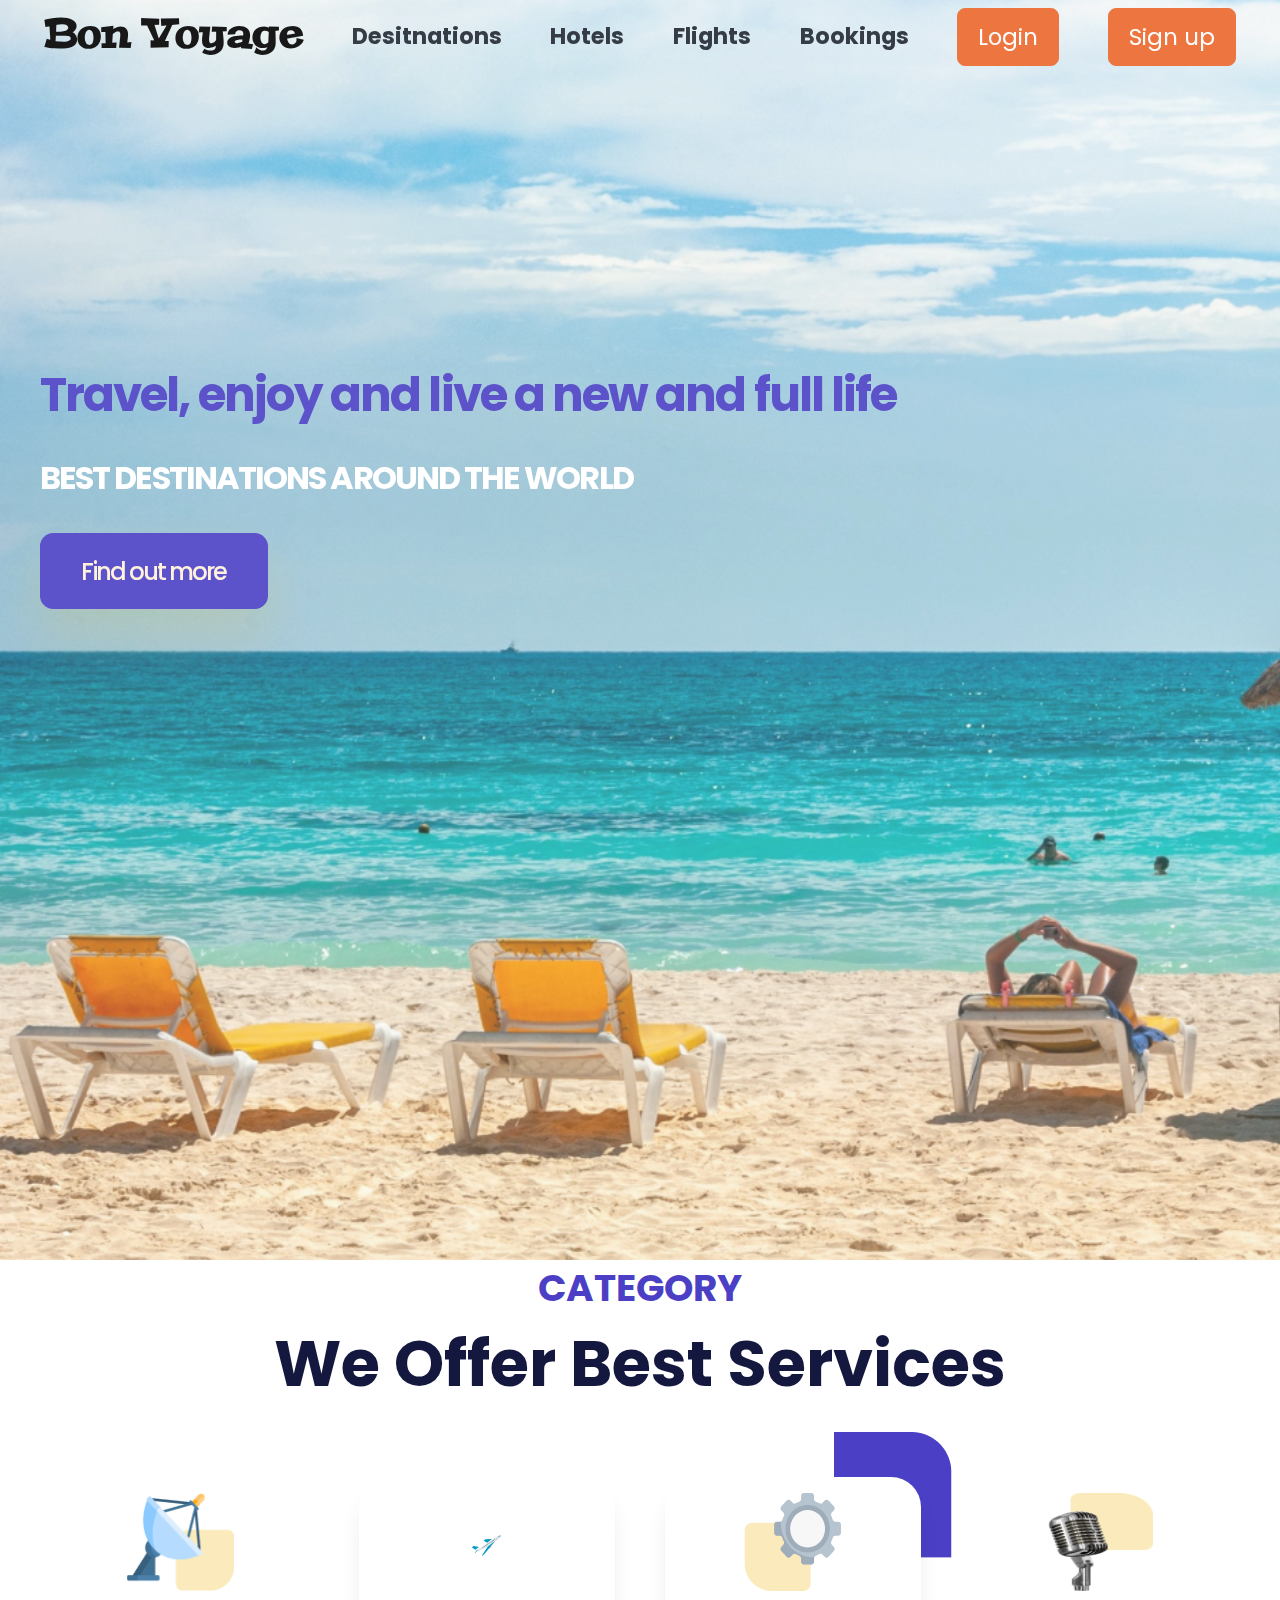
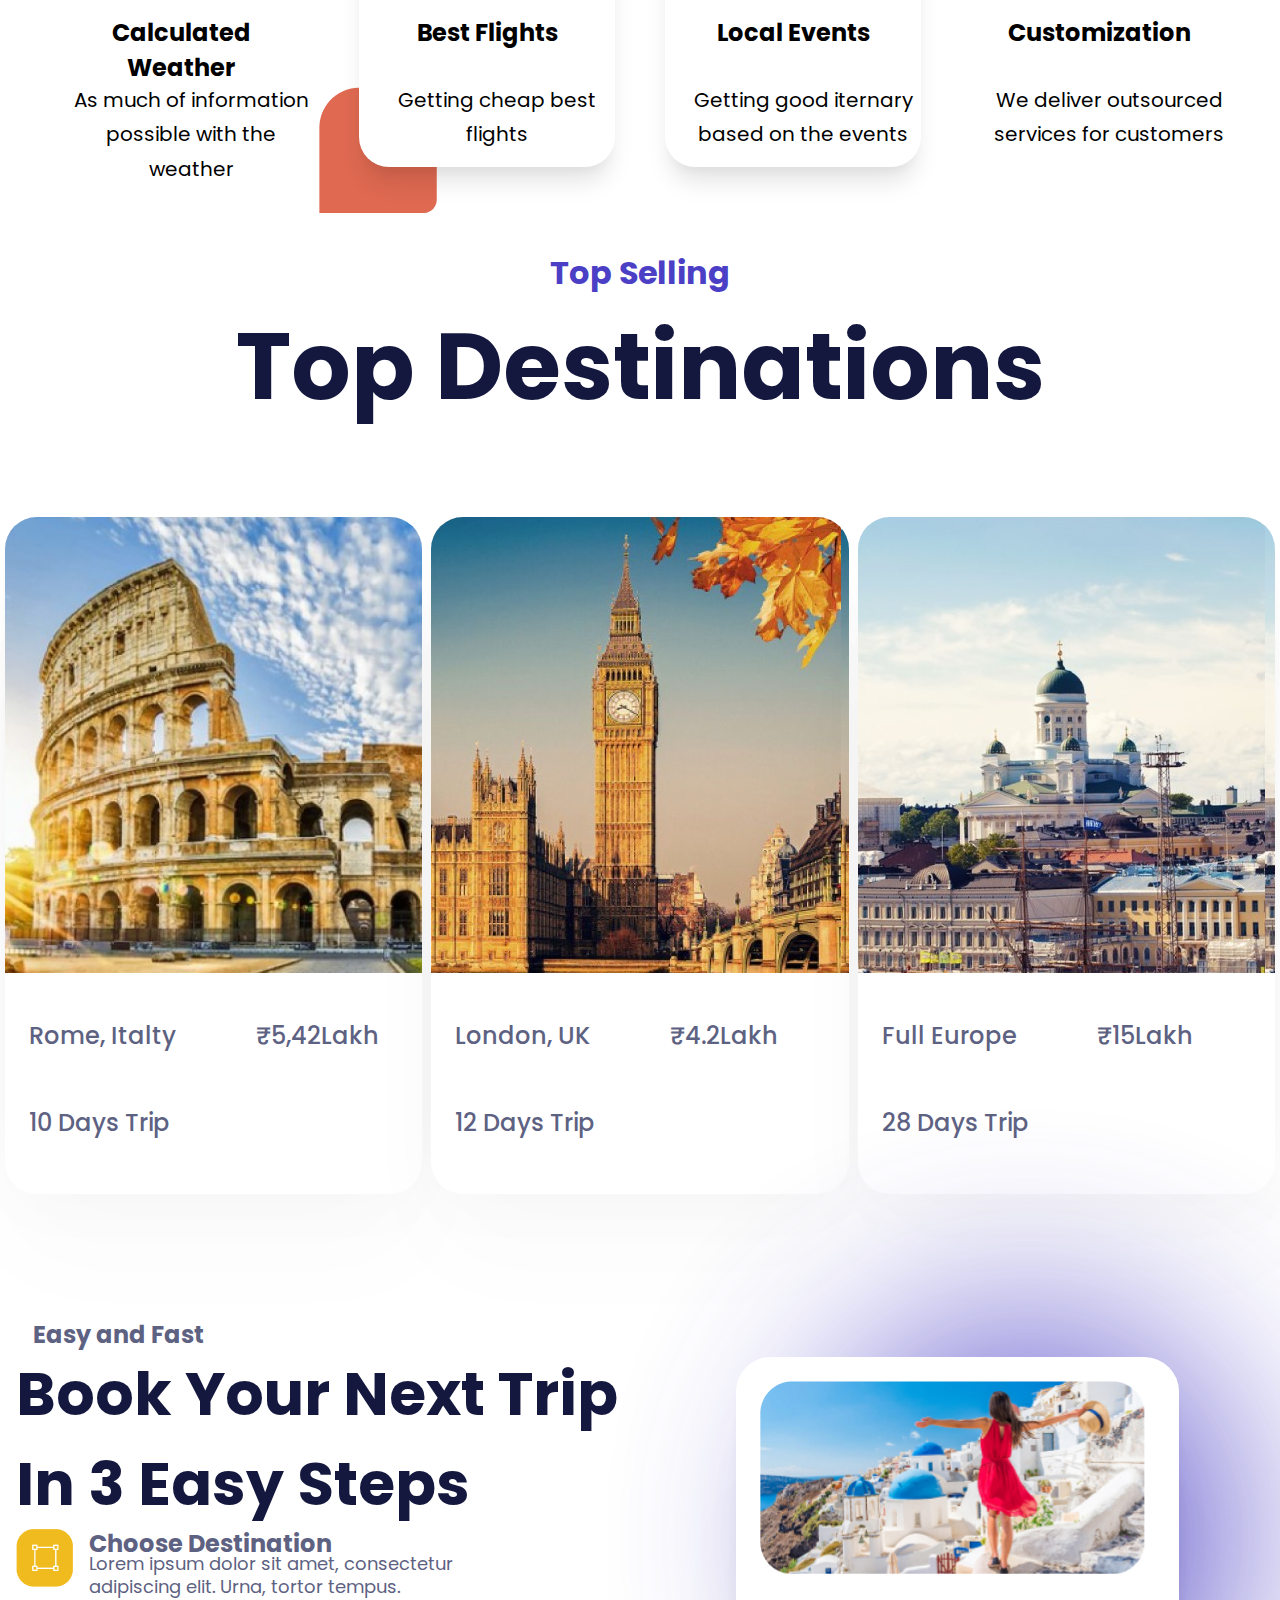
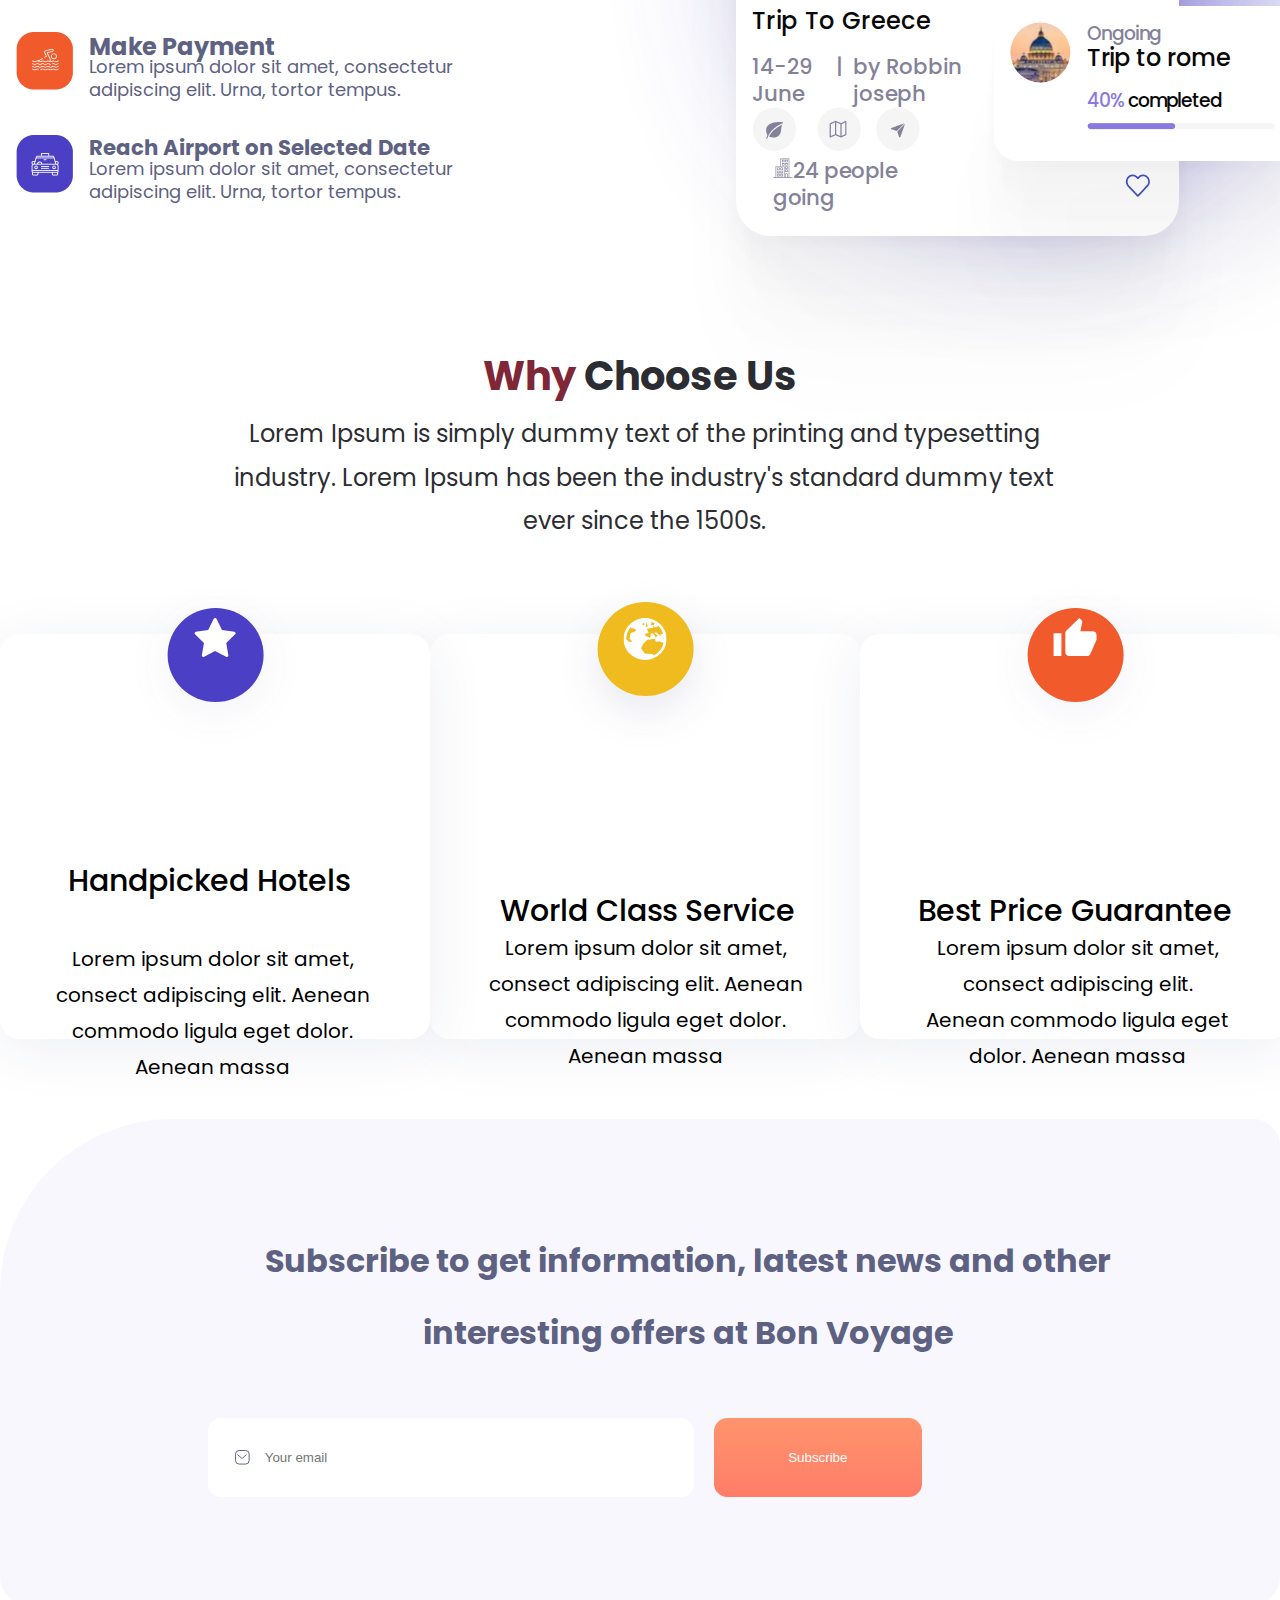
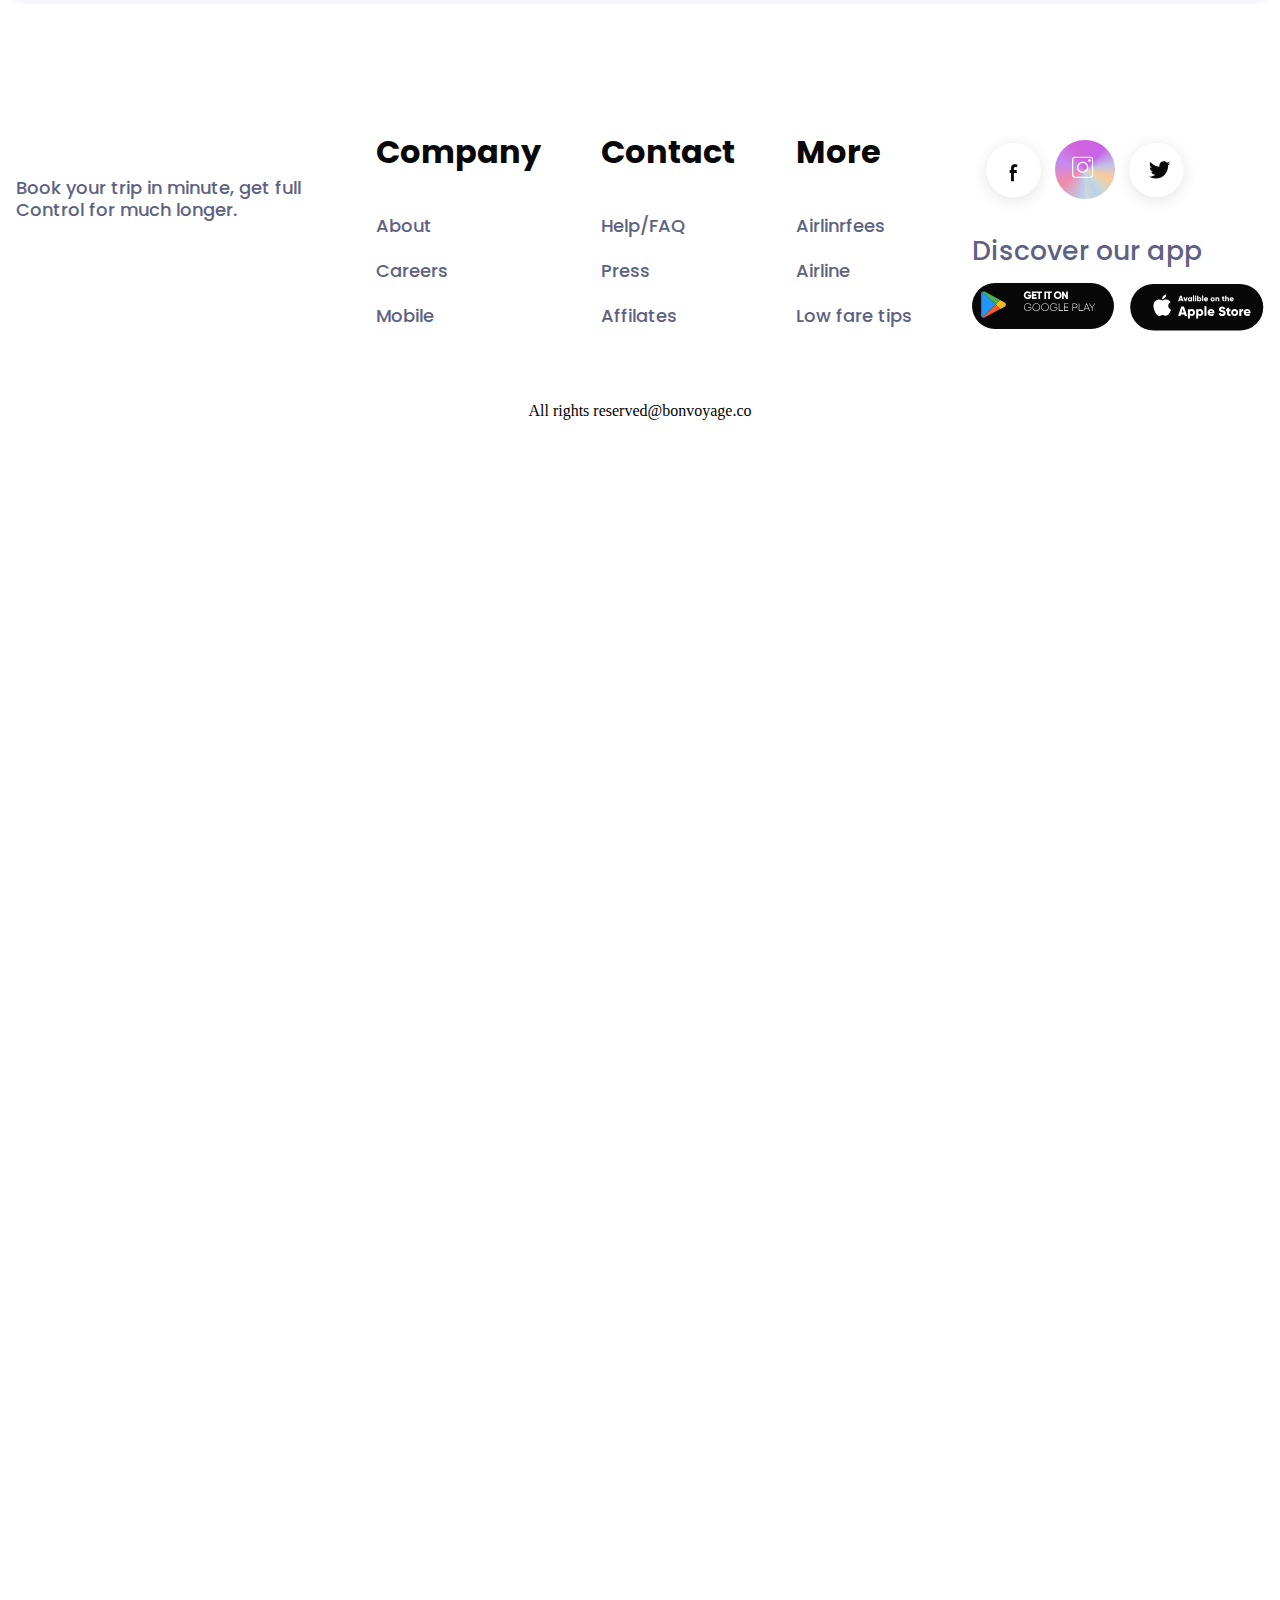
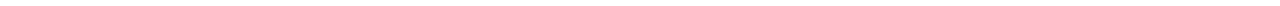
==== index.html @ 65f892f2 "updated" ====
<!DOCTYPE html>
<html lang="en">

<head>
    <meta charset="UTF-8">
    <meta name="viewport" content="width=device-width, initial-scale=1.0">
    <link rel="stylesheet" href="./style.css">
    <link rel="preconnect" href="https://fonts.googleapis.com">
    <link rel="preconnect" href="https://fonts.gstatic.com" crossorigin>
    <link
        href="https://fonts.googleapis.com/css2?family=Peralta&family=Poppins:wght@400;700&family=Raleway:wght@900&display=swap"
        rel="stylesheet">
    <title>travel Landing Page</title>
</head>

<body>

    <div class="travelpage">
        <div class="firstpage">

            <div class="navbar">


                <ul>
                    <li>
                        <h2 class="heading">Bon Voyage</h2>
                    </li>
                    <li class="navli">Desitnations</li>
                    <li class="navli">Hotels</li>
                    <li class="navli">Flights</li>
                    <li class="navli">Bookings</li>
                    <li class="btn">Login</li>
                    <li class="btn">Sign up</li>
                </ul>
            </div>
            <div class="page1content">
                <h3>Travel, enjoy and live a new and full life </h3>
                <p class="pg1line">Best Destinations around the world</p>
                <p class="retbg">Find out more</p>
            </div>
        </div>
        <section>
            <div class="category">
                <div class="cat1">
                    <h3>CATEGORY</h3>
                </div>
                <div class="cat2">
                    <h1>We Offer Best Services</h1>
                </div>
                <div class="cards">
                    <div class="card">
                        <img src="image_and_png/Group 48.png" class="Card_Image">
                        <div class="card-content">
                            <h4>Calculated Weather</h4>
                            <p class="boxparagraph">As much of information possible with the weather </p>
                        </div>
                    </div>
                    <div class="card shadow1">
                        <div class="bg"><img src="image_and_png/bottombrown.png" class="imgbottom"></div>
                        <img src="image_and_png/Group.svg" class="Card_Image">
                        <div class="border-image"></div>
                        <div class="card-content">

                            <h4>Best Flights</h4>
                            <p class="boxparagraph">Getting cheap best flights </p>
                        </div>
                    </div>
                    <div class="card shadow1">
                        <div class="bg1"><img src="image_and_png/topblue.png" alt=""></div>
                        <img src="image_and_png/Group 49.svg" class="Card_Image">
                        <div class="border-images"></div>
                        <div class="card-content">
                            <h4>Local Events</h4>
                            <p class="boxparagraph">Getting good iternary based on the events</p>
                        </div>
                    </div>
                    <div class="card">
                        <img src="image_and_png/Group 50.png" class="Card_Image">
                        <div class="card-content">
                            <h4>Customization</h4>
                            <p class="boxparagraph">We deliver outsourced services for customers</p>
                        </div>
                    </div>
                </div>
        </section>
        <section class="topselling">
            <div class="topsellingdiv">
                <div class="topsellhead">
                    <h4>Top Selling</h4>
                </div>
                <div class="topsellhead2">
                    <h2>Top Destinations</h2>
                </div>
            </div>
            <div class="sellingcard">
                <div class="container1">
                    <div class="card-1 c">
                        <div class=" card_content">
                            <p>Rome, Italty</p>
                        </div>
                        <div class="price">
                            <p>₹5,42Lakh</p>
                        </div>
                        <div class="traveltime">
                            <p>10 Days Trip</p>
                        </div>
                    </div>
                </div>
                <div class="container2">
                    <div class="card-2 c">
                        <div class=" card_content">
                            <p>London, UK</p>
                        </div>
                        <div class="price">
                            <p>₹4.2Lakh</p>
                        </div>
                        <div class="traveltime">
                            <p>12 Days Trip</p>
                        </div>
                    </div>
                </div>
                <div class="container3">

                    <div class="card-3 c">
                        <div class=" card_content">
                            <p>Full Europe</p>
                        </div>
                        <div class="price">
                            <p>₹15Lakh</p>
                        </div>
                        <div class="traveltime">
                            <p>28 Days Trip</p>
                        </div>
                    </div>
                </div>
            </div>
        </section>
        <section class="next_trip">
            <div class="leftandright">
                <div class="left">
                    <div class="left-1">
                        <h4>Easy and Fast</h4>
                    </div>
                    <div class="left-2">
                        <h4>Book your next trip
                            in 3 easy steps</h4>
                    </div>
                    <div class="left-3">
                        <div class="vector"><img src="image_and_png/Group 7.png" ></div>
                        <div class="leftcontent">
                        <p class="leftparahead1">Choose Destination</p>
                        <p class="leftpara1">Lorem ipsum dolor sit amet, consectetur
                            adipiscing elit. Urna, tortor tempus. </p>
                        </div>
                    </div>
                    <div class="left-4">
                        <div class="vector"><img src="image_and_png/Group 12.png"></div>
                        <div class="leftcontent">
                        <p class="leftparahead2">Make Payment</p>
                        <p class="leftpara2">Lorem ipsum dolor sit amet, consectetur
                            adipiscing elit. Urna, tortor tempus. </p>
                        </div>
                    </div>
                    <div class="left-5">
                        <div class="vector"><img src="image_and_png/Group 11.png" ></div>
                        <div class="leftcontent">
                        <p class="leftparahead3">Reach Airport on Selected Date</p>
                        <p class="leftpara3">Lorem ipsum dolor sit amet, consectetur
                            adipiscing elit. Urna, tortor tempus. </p>
                        </div>
                    </div>
                </div>
                <div class="right">
                    <div class="radiusbackground"></div>
                    <div class="rightcardbackground">
                        <div class="rightcard1">
                        </div>
                        <div class="group">
                            <div class="rightpara">

                                <p class="para1rightcard">Trip To Greece</p>

                                <div class="rightpara2">
                                    <p>14-29 June</p>
                                    <p>|</p>
                                    <p>by Robbin joseph</p>
                                </div>
                                <div class="rightpara4">
                                    <p><img src="image_and_png/rightcardicons.png"></p>
                                </div>
                                <div class="flexlogo">
                                    <div class="rightpara5">
                                        <p class="building">24 people going</p>
                                    </div>
                                    <div class="hearticon"><img src="image_and_png/heart.png" alt="heart svg"></div>
                                </div>
                            </div>
                            <div class="rightcard2">
                                
                                <div class="rightcardcontent">
                                    <div class="maskicon"><img src="image_and_png/Mask_Group.svg" alt="romeicon"></div>
                                    <div class="divflex">
                                    <div class="group1">
                                        <p>Ongoing</p>
                                    </div>
                                    <div class="group2">
                                        <p>Trip to rome</p>
                                    </div>
                                    <div class="group3">
                                        <p><span class="percentagecolor">40%</span> completed</p>
                                    </div>
                                    <div class="group4"><img src="image_and_png/group4icon.png"></div>
                                </div>
                            </div>
                            </div>
                        </div>
                    </div>

                </div>
            </div>
        </section>
        <section class="chooseus">
            <div class="choose">
                <p class="choose1"><span class="whycolor">Why</span> Choose Us</p>
                <p class="choose2">Lorem Ipsum is simply dummy text of the printing and typesetting industry. Lorem Ipsum has been the industry's standard dummy text ever since the 1500s.</p>
            </div>
            <div class="choice">
                <div class="quality-1">
                    <div class="quality-a-1 bgEllipse"><img src="image_and_png/Vectorstar.svg" class="Ellipse" alt="Ellipse"></div>
                    <div class="quality-a-2"><p>Handpicked Hotels</p></div>
                    <div class="quality-a-3"><p>Lorem ipsum dolor sit amet, consect adipiscing elit. Aenean commodo ligula eget dolor. Aenean massa</p></div>
                </div>
                <div class="quality-2">
                    <div class="quality-b-1 bgEllipse2"><img src="image_and_png/whh_world.svg" alt="Ellipse"></div>
                    <div class="quality-b-2"><p>World Class Service</p></div>
                    <div class="quality-b-3"><p>Lorem ipsum dolor sit amet, consect adipiscing elit. Aenean commodo ligula eget dolor. Aenean massa</p></div>
                </div>
                <div class="quality-3">
                    <div class="quality-c-1 bgEllipse3"><img src="image_and_png/Vectorlike.svg" alt="like"></div>
                    <div class="quality-c-2"><p>Best Price Guarantee</p></div>
                    <div class="quality-c-3"><p>Lorem ipsum dolor sit amet, consect adipiscing elit. Aenean commodo ligula eget dolor. Aenean massa</p></div>
                </div>
            </div>
        </section>
        <section class="subscribe">
            <div class="subscribe_form">
                <div class="subscribe_content"><h4>Subscribe to get information, latest news and other
                    interesting offers at Bon Voyage</h4></div>
                <div class="email"><input type="email" name="email" id="email" placeholder=" Your email"><button class="btnemail" type="submit">Subscribe</button></div>
            </div>
        </section>
        <footer>
            <div class="contactus">
                <div class="contactus-1"><p>Book your trip in minute, get full
                    Control for much longer.
                    </p></div>
                <div class="contactus-2 common">
                    <h4 class="heading_contactus">Company</h4>
                    <p>About</p>
                    <p>Careers</p>
                    <p>Mobile</p>
                </div>
                <div class="contactus-3 common">
                    <h4 class="heading_contactus">Contact</h4>
                    <p>Help/FAQ</p>
                    <p>Press</p>
                    <p>Affilates</p>
                </div>
                <div class="contactus-4 common">
                    <h4 class="heading_contactus">More</h4>
                    <p>Airlinrfees</p>
                    <p>Airline</p>
                    <p>Low fare tips</p>
                </div>
                <div class="contactus-5">
                    <div class="icons">
                        <div class="facebook"><img src="image_and_png/Socialfacebook.svg" alt="facebookvecter"></div>
                        <div class="insta"><img src="image_and_png/instagram_1.svg" class="instasvg" alt="insta icon"></div>
                        <div class="twit"><img src="image_and_png/Socialtwit.svg" alt="twiter old icon"></div>
                    </div>
                    <div class="discover">
                        <div class="discoverhead">Discover our app</div>
                        <div class="phonelink">
                            <div class="plastore">
                                <div class="play"><img src="image_and_png/google-play.svg" alt="google playstore"></div>
                                <div class="play"><img src="image_and_png/Vectorplaystore.svg" alt="vector svg"></div>
                            </div>
                            <div class="istore"><img src="image_and_png/Play Store.svg" alt="istore"></div>
                        </div>
                    </div>
                </div>
            </div>
            <div class="endline"><p>All rights reserved@bonvoyage.co</p></div>
        </footer>

    </div>

</body>

</html>
---- style.css ----
*,body{
    margin: 0;
    margin-right: 0;
    padding: 0;
    margin: 0;
    
}
.travelpage{
   
    width: 100%;
    height: 6406px;
    top: 142px;
    left: 392px;
    padding-right: -4em; 


}
.firstpage{
    
  
    width: 100vw;

    height: 140vh;
    flex-shrink: 0;
    opacity: 0.9;
    background: url(image_and_png/bgimage.png), lightgray 50% / cover no-repeat;
    background-size: cover;
   
    background-repeat: no-repeat;
   
    

}
.navbar ul{
    display: flex;
    justify-content: space-around;
    
    padding: 0.5rem 1.25rem;
    height: 2.5rem;
   
    
}


li{
    list-style: none; 
   
    justify-content: center;
    align-items: center;

}
.btn{
   
    display: inline-flex;
    height: 40px;
    padding: 8px 20px;
    justify-content: center;
    align-items: center;
    gap: 8px;
    flex-shrink: 0;
    border-radius: 8px;
    border: 1px solid #EC682C;
    background: #EC682C;
    color: #FFF;
    font-family: Poppins;
    font-size: 22.612px;
    font-style: normal;
    font-weight: 400;
    line-height: normal;
}
.heading{
 
   
   
    justify-content: center;
    flex-shrink: 0;
    color: #000;
    font-family: Peralta;
    font-size: 40px;
    font-style: normal;
    font-weight: bolder;
    line-height: normal;
}
.navli{
    color: var(--1st, #212832);
    text-align: center;
    font-family: Poppins;
    font-size: 22.612px;
    font-style: normal;
    font-weight: 700;
    line-height: normal;
    padding-top: 0.5em;

}
.page1content{
    display: flex;
    flex-direction: column;
    padding-top: 7em;
    padding-left: 1em;

    width: 100%;
    height: 89px;
    flex-shrink: 0;
    color: #4B40C5;
    font-family: Poppins;
    font-size: 40px;
    font-style: normal;
    font-weight: 700;
    line-height: 118.381px; /* 246.627% */
    letter-spacing: -1.92px;

}
.retbg{
    display: flex;
    width: 195px;
    height: 29px;
    flex-direction: column;
    justify-content: center;
    flex-shrink: 0;
    width: 228.01px;
    height: 75.882px;
    flex-shrink: 0;
    border-radius: 13.301px;
    background: #4B40C5;
    box-shadow: 0px 26.60243034362793px 46.55425262451172px 0px rgba(241, 165, 1, 0.15);
    color: #FFF1DA;
    text-align: center;
    font-family: Poppins;
    font-size: 23.942px;
    font-style: normal;
    font-weight: 500;
    line-height: normal;
    
}
.pg1line{
    width: 757px;
    height: 47px;
    flex-shrink: 0;
    color: #FFF;
    font-family: Poppins;
    font-size: 32px;
    font-style: normal;
    font-weight: 700;
    line-height: normal;
    text-transform: uppercase;
    padding-bottom: 1em;
}
.category{
    display: flex;
    flex-direction: column;
    align-items: center;
    align-content: center;
    padding: auto;
   
  
}
.cards{
    display: flex;
    
    align-content:space-between;
    text-align: center;
    max-width: max-content;
    flex-wrap: wrap;
    column-gap: 50px;
  
}


.cat1{
    color: #4B40C5;
    text-align: center;
    font-family: Poppins;
    font-size: 32px;
    font-style: normal;
    font-weight: 700;
    line-height: normal;
}
.cat2{
    width: 898px;
    height: 81px;
    flex-shrink: 0;
    color: var(--3rd, #14183E);
    text-align: center;
    font-family: Poppins;
    font-size: 32px;
    font-style: normal;
    font-weight: 700;
    line-height: normal;
    text-transform: capitalize;
}

.card {
    margin-top:5em;
    display: flex;
    flex-direction: column;
    
    height:fit-content;
   
    overflow: visible;
    width: 20vw;
    
    justify-content: space-around ;
    align-items: center;
    
   
  }
  .shadow1{
    background: #fff;
    border-radius: 30px;
    box-shadow: rgba(0, 0, 0, 0.1) 0px 20px 25px -5px, rgba(0, 0, 0, 0.04) 0px 10px 10px -5px;
    position: relative;
    
    
  }
  
  .Card_Image{
    width: 107.90199279785156px;
    height: 97.76201629638672px;
    top: 1293.7821044921875px;
    left: 152.16082763671875px;
    border-radius: 23.942188262939453px 6.650607585906982px 13.301215171813965px 6.650607585906982px;
    padding-top: 1em;
    
    
  }
  
  
  
  .card h4 {
    
    margin-bottom: 10px;
    padding: 1em;
    width: auto;
    
    height: 34px;
    flex-shrink: 0;
    color: #000;
    text-align: center;
    font-family: Poppins;
    font-size: 24px;
    font-style: normal;
    font-weight: bold;
    line-height: normal;
}
  
  .card p {
    font-size: 1rem;
    margin-bottom: 15px;
   
    
    
    color: #000;
    text-align: center;
    font-family: Poppins;
    font-size: 20px;
    font-style: normal;
    font-weight: 400;
    line-height: 34.583px; /* 172.916% */
  }
  .section{
    padding: 1em;
    margin: 5em;
    flex-wrap: wrap;
   
    
  }
 .bg1{
    
    background-image: inherit;
    width: 117.28479003906294px;
    height: 125.3326263427739px;
    position: absolute;
    z-index: -1;
    top:-45px;
    right: -30px;
    

 }
 .bg{
    
    width: 117.2847900390625px;
    height: 125.33262634277344px;
    top: 1550.7222900390625px;
    left: 357.40936279296875px;
    border-radius: 39.90364456176758px 0px 13.301215171813965px 0px;
    position: absolute;
    z-index: -1;
    top:210px;
    
    left:-40px
   
    
    
 }
 .boxparagraph{
    max-width: fit-content;
    text-align: center ;
    text-overflow: inherit;
    padding-left: 1em;
    text-size-adjust:inherit ;
 }


.sellingcard{
    display: flex;
    
    justify-content:space-around;
    flex-wrap: wrap;

   margin: 0;
   padding: 0;
   
}


.container1{
    margin-top: 5em;
    width: 417.658px;
    height: 607.866px;
    flex-shrink: 0;
    border-radius: 31.923px;
    background: url(image_and_png/romeitallynew.jpg), lightgray 50% / cover no-repeat;
    background-size: cover;
   
    box-shadow: 0px 2.46319px 4.18742px 0px rgba(0, 0, 0, 0.00), 0px 10.83803px 8.67042px 0px rgba(0, 0, 0, 0.01), 0px 26.60243px 17.29158px 0px rgba(0, 0, 0, 0.01), 0px 51.23432px 33.89346px 0px rgba(0, 0, 0, 0.01), 0px 86.21157px 62.31867px 0px rgba(0, 0, 0, 0.02), 0px 133.01216px 106.40972px 0px rgba(0, 0, 0, 0.02);
  
    
}
.container2{

    margin-top: 5em;
    width: 417.658px;
    height: 607.866px;
    flex-shrink: 0;
    border-radius: 31.923px;
    background: url(image_and_png/londonuknew.jpg), lightgray 50% / cover no-repeat;
    box-shadow: 0px 2.46319px 4.18742px 0px rgba(0, 0, 0, 0.00), 0px 10.83803px 8.67042px 0px rgba(0, 0, 0, 0.01), 0px 26.60243px 17.29158px 0px rgba(0, 0, 0, 0.01), 0px 51.23432px 33.89346px 0px rgba(0, 0, 0, 0.01), 0px 86.21157px 62.31867px 0px rgba(0, 0, 0, 0.02), 0px 133.01216px 106.40972px 0px rgba(0, 0, 0, 0.02);

}
.container3{
    
    margin-top: 5em;
    width: 417.658px;
    height: 607.866px;
    flex-shrink: 0;
    border-radius: 31.923px;
    background: url(image_and_png/eruopenew.jpg), lightgray 50% / cover no-repeat;
    box-shadow: 0px 2.46319px 4.18742px 0px rgba(0, 0, 0, 0.00), 0px 10.83803px 8.67042px 0px rgba(0, 0, 0, 0.01), 0px 26.60243px 17.29158px 0px rgba(0, 0, 0, 0.01), 0px 51.23432px 33.89346px 0px rgba(0, 0, 0, 0.01), 0px 86.21157px 62.31867px 0px rgba(0, 0, 0, 0.02), 0px 133.01216px 106.40972px 0px rgba(0, 0, 0, 0.02);   
}
.c{
    color: var(--TEXT-CLR, #5E6282);
font-family: Poppins;
font-size: 24px;
font-style: normal;
font-weight: 500;
background-size: cover;
line-height: 124.5%; 

}

.card-1{
    margin-top: 19em;
   
      
    height: 172.916px;
    flex-shrink: 0;
    border-radius: 0px 0px 31.923px 31.923px;
    background: var(--white, #FFF);
    display: flex;
    flex-wrap: wrap;
    column-gap:80px ;
    padding-left: 1em;
    padding-top:2em ;
}
.card-2{
    margin-top: 19em;     
    height: 172.916px;
    flex-shrink: 0;
    border-radius: 0px 0px 31.923px 31.923px;
    background: var(--white, #FFF);
    display: flex;
    flex-wrap: wrap;
    column-gap:80px ;
    padding-left: 1em;
    padding-top:2em ;
}
.card-3{
    margin-top: 19em;     
    height: 172.916px;
    flex-shrink: 0;
    border-radius: 0px 0px 31.923px 31.923px;
    background: var(--white, #FFF);
    display: flex;
    flex-wrap: wrap;
    column-gap:80px ;
    padding-left: 1em;
    padding-top:2em ;
}


.topselling{
  
    margin-top: 3em;
}
.topsellingdiv{
    text-align: center;
    font-family: Poppins;    
    font-style: normal;
    font-weight: 700;
    line-height: normal;
}
.topsellhead{
    color: #4B40C5;
    font-size: 32px;
}
.topsellhead2{
    font-size: 62px;
    color: var(--3rd, #14183E);
    text-transform: capitalize;
}
.next_trip{
    margin-top: 12em;
    font-family: Poppins;
    width:100%;
}
.leftandright{
    display: flex;
    justify-content: space-between;
    /* flex-wrap:wrap; */
    flex-direction: row;
    column-gap: 150px;
    padding-left: 1em;
}


.left-1{
    width: 204px;
height: 32px;
flex-shrink: 0;
    color: var(--TEXT-CLR, #5E6282);
text-align: center;

font-size: 23.942px;
font-style: normal;
font-weight: 600;
line-height: normal;
}
.left-2{
    width: 650px;

flex-shrink: 0;
color: var(--3rd, #14183E);

font-size: 60px;
font-style: normal;
font-weight: 700;
line-height: normal;
text-transform: capitalize;
}
.left-3{
    padding-bottom: 2em;
    display: flex;
}
.left-4{
    padding-bottom: 2em;
    display: flex;
}
.left-5{
   
    display: flex;
}
.vector{
    margin-right: 1em;
}

.leftparahead1{
    width: 268px;
    height: 24px;
    flex-shrink: 0;
    color: var(--TEXT-CLR, #5E6282);
    font-size: 24px;
    font-style: normal;
    font-weight: 700;
    line-height: 124.5%; /* 29.88px */
}
.leftparahead2{
    width: 190px;
    height: 24px;
    flex-shrink: 0;
    color: var(--TEXT-CLR, #5E6282);
    font-size: 24px;
    font-style: normal;
    font-weight: 700;
    line-height: 124.5%; /* 29.88px */
}
.leftparahead3{
    width: 375px;
    height: 23px;
    flex-shrink: 0;
    color: var(--TEXT-CLR, #5E6282);
    font-size: 21.282px;
    font-style: normal;
    font-weight: 700;
    line-height: 124.5%; /* 26.496px */
}
.leftpara1{
    width: 448px;
    height: 47px;
    flex-shrink: 0;
    color: var(--TEXT-CLR, #5E6282);
    font-size: 18px;
    font-style: normal;
    font-weight: 400;
    line-height: 124.5%; /* 22.41px */

}
.leftpara2{
    width: 434px;
    height: 47px;
    flex-shrink: 0;
    color: var(--TEXT-CLR, #5E6282);
    font-size: 18px;
    font-style: normal;
    font-weight: 400;
    line-height: 124.5%; /* 22.41px */
}
.leftpara3{
    width: 434px;
    height: 54px;
    flex-shrink: 0;
    color: var(--TEXT-CLR, #5E6282);
    font-size: 18px;
    font-style: normal;
    font-weight: 400;
    line-height: 124.5%; /* 22.41px */
}
.radiusbackground{
    width: 424.228px;
    height: 439.807px;
    flex-shrink: 0;
    border-radius: 439.807px;
    opacity: 0.8;
    background: #4B40C5;
    filter: blur(99.75911712646484px);
    
}
.rightcardbackground{
    position: absolute;
    width: 443.402px;
    height: 479.354px;
    flex-shrink: 0;
    border-radius: 34.583px;
    background: var(--white, #FFF);
    box-shadow: 0px 2.46319px 4.18742px 0px rgba(0, 0, 0, 0.00), 0px 10.83803px 8.67042px 0px rgba(0, 0, 0, 0.01), 0px 26.60243px 17.29158px 0px rgba(0, 0, 0, 0.01), 0px 51.23432px 33.89346px 0px rgba(0, 0, 0, 0.01), 0px 86.21157px 62.31867px 0px rgba(0, 0, 0, 0.02), 0px 133.01216px 106.40972px 0px rgba(0, 0, 0, 0.02);
    margin-top: -400px;
    margin-left:-5em
}
.rightcard1{
    width: 384.681px;
    height: 192.94px;
    flex-shrink: 0;
    
    background: url(image_and_png/rightcard.jpg), lightgray 50% / cover no-repeat;
    background-repeat: no-repeat;
    background-size: cover;
    margin: 1.5em 0 0 1.5em;
    

  
}
.para1rightcard{
    width: 218px;
    height: 27px;
    flex-shrink: 0;
    color: var(--black, #080809);
    font-family: Poppins;
    font-size: 24px;
    font-style: normal;
    font-weight: 500;
    line-height: 124.5%; /* 29.88px */
    letter-spacing: 0.36px;
}
.rightpara{
    display: flex;
    flex-wrap: wrap;
    flex-flow: column;
    margin-top: 2em ;
    padding-left: 1em;
    


}
.right{
  width: 100%;
    
}
.rightpara2{
    display: flex;
    
    column-gap: 10px;
    color: var(--text-2, #84829A);
    font-size: 21.282px;
    font-style: normal;
    font-weight: 500;
    line-height: 124.5%; /* 26.496px */
    letter-spacing: -0.106px;   
    margin-top: 1em;
}
.group{
    display: flex;
}
.rightcardcontent{
    margin-top: 2em;
    width: 315.175px;
    height: 154.592px;
    flex-shrink: 0;
    border-radius: 23.942px;
    background: var(--white, #FFF);
    box-shadow: 0px 2.46319px 4.18742px 0px rgba(0, 0, 0, 0.00), 0px 10.83803px 8.67042px 0px rgba(0, 0, 0, 0.01), 0px 26.60243px 17.29158px 0px rgba(0, 0, 0, 0.01), 0px 51.23432px 33.89346px 0px rgba(0, 0, 0, 0.01), 0px 86.21157px 62.31867px 0px rgba(0, 0, 0, 0.02), 0px 133.01216px 106.40972px 0px rgba(0, 0, 0, 0.02);
    display: flex;
    margin-left: 1.5em;

}
.rightpara5{
    width: 151.361px;
    height: 23.425px;
    flex-shrink: 0;
    color: var(--text-2, #84829A);
    font-family: Poppins;
    font-size: 21.282px;
    font-style: normal;
    font-weight: 500;
    line-height: 124.5%; /* 26.496px */
    letter-spacing: -0.426px;
   
   
}
.flexlogo{
    display: flex;
    justify-content: space-between;

}
.hearticon{
    margin-right: -180px;
    padding-top:1em

}

.building::before{
    content: url(image_and_png/buildingsvg.svg);
    
}
.building{
    padding-left: 1em;
}
.divflex{
    margin-top: 1em;
}
.maskicon{
    margin: 1em;
}
.group1{
    width: 107px;
    height: 21px;
    flex-shrink: 0;
    color: var(--text-2, #84829A);
    font-size: 18.622px;
    font-style: normal;
    font-weight: 500;
    line-height: 124.5%; /* 23.184px */
    letter-spacing: -0.652px;
}
.group2{
    width: 150px;
    height: 27px;
    flex-shrink: 0;
    color: var(--black, #080809);
    font-size: 23.942px;
    font-style: normal;
    font-weight: 500;
    line-height: 124.5%; /* 29.808px */
    letter-spacing: -0.359px;
}
.group3{
    color: var(--black, #080809);
    font-family: Poppins;
    font-size: 18.622px;
    font-style: normal;
    font-weight: 500;
    line-height: 124.5%;
    letter-spacing: -1.024px;
    margin-top: 1em;
}
.percentagecolor{
    color: #8A79DF;
}
.choose{
    margin-top: 8em;
}

.choose1{
    text-align: center;
    color: #2C2D32;
    font-family: Poppins;
    font-size: 40px;
    font-style: normal;
    font-weight: 700;
    line-height: 180%;
}
.whycolor{
    color: #7F2736;
}
.choose2{
    text-align: center;
    padding-left: 9.5em;
    width: 65vw;
    height: 125.398px;
   
    color: #2C2D32;
    font-family: Poppins;
    font-size: 24px;
    font-style: normal;
    font-weight: 400;
    line-height: 180%; /* 43.2px */
}
.choice{
    margin-top: 4em;
    padding-top: 2em;
    display: flex;
    text-align: center;
    justify-content:space-around;
    
}
.quality-1{
    width: 430px;
    height: 405px;
    flex-shrink: 0;
    border-radius: 20px;
    background: #FFF;
    box-shadow: 0px 10px 60px 0px rgba(38, 45, 118, 0.08);
    
    position: relative;
}
.quality-2{
    width: 430px;
    height: 405px;
    flex-shrink: 0;
    border-radius: 20px;
    background: #FFF;
    box-shadow: 0px 10px 60px 0px rgba(38, 45, 118, 0.08);
}
.quality-3{
    width: 430px;
    height: 405px;
    flex-shrink: 0;
    border-radius: 20px;
    background: #FFF;
    box-shadow: 0px 10px 60px 0px rgba(38, 45, 118, 0.08);
}
.quality-a-2{
    width: 327px;
    height: 43px;
    flex-shrink: 0;
    color: #000;
    margin-top: -1em;
    font-family: Poppins;
    font-size: 30px;
    font-style: normal;
    font-weight: 500;
    line-height: normal;
    padding-left: 1.5em;

}
.quality-a-3{
    margin-top: 2em;
    padding-left: 2.5em;
    width: 325px;
    height: 136px;
    flex-shrink: 0;
    color: #000;
    text-align: center;
    font-family: Poppins;
    font-size: 20px;
    font-style: normal;
    font-weight: 400;
    line-height: 180%; /* 36px */

}
.quality-b-2{
    padding-left: 1.75em;
    width: 329px;
    height: 42px;
    flex-shrink: 0;
    color: #000;
    text-align: center;
    font-family: Poppins;
    font-size: 30px;
    font-style: normal;
    font-weight: 500;
    line-height: normal;
}
.quality-b-3{
    padding-left: 1.75em;
    width: 361px;
    height: 102px;
    flex-shrink: 0;
    color: #000;
    text-align: center;
    font-family: Poppins;
    font-size: 20px;
    font-style: normal;
    font-weight: 400;
    line-height: 180%; /* 36px */
}
.quality-c-2{
    padding-left: 1.5em;
    width: 340px;
    height: 42px;
    flex-shrink: 0;
    color: #000;
    text-align: center;
    font-family: Poppins;
    font-size: 30px;
    font-style: normal;
    font-weight: 500;
    line-height: normal;
}
.quality-c-3{
    padding-left: 3.25em;
    width: 305px;
    height: 136px;
    flex-shrink: 0;
    color: #000;
    text-align: center;
    font-family: Poppins;
    font-size: 20px;
    font-style: normal;
    font-weight: 400;
    line-height: 180%; /* 36px */
}

.bgEllipse{
    margin-top: -3.5em;
    padding-top: 2.5em;
    display: block;
    height: 30vh;
  background-image: url(image_and_png/Ellipse_5.svg);
  background-repeat: no-repeat;
  background-position: top;  
  
}
.bgEllipse2{
    margin-top: -3.5em;
    padding-top: 2.5em;
    display: block;
    height: 30vh;
  background-image: url(image_and_png/Ellipse_6.svg);
  background-repeat: no-repeat;
  background-position: top;  
}
.bgEllipse3{
    margin-top: -3.5em;
    padding-top: 2.5em;
    display: block;
    height: 30vh;
  background-image: url(image_and_png/Ellipse_7.svg);
  background-repeat: no-repeat;
  background-position: top;  
}


.subscribe_form{
    margin-top: 5em;
    width: 100%;
    height: 484.792px;
    flex-shrink: 0;
    border-radius:171.586px 26.602px  26.602px 26.602px; 
    background: rgba(223, 215, 249, 0.2);
    display: flex;
    font-family: Poppins;
    flex-direction: column;
    justify-content: center;
    
   
}
.subscribe_content{

    margin-left: 6em;
    width: 991px;
    height: 161px;
    flex-direction: column;
    justify-content: center;
    color: var(--TEXT-CLR, #5E6282);
    text-align: center;
    font-size: 32px;
    font-style: normal;
    font-weight: 600;
    line-height: 71.827px; /* 224.458% */
}
.email{
    margin-top: 2em;
    margin-left: 13em;
}
#email{
    border: #FFF;
    width: 485.947px;
    height: 78.49px;
    flex-shrink: 0;
    border-radius: 13.301px;
    background: var(--white, #FFF);
   
}
.btnemail{
    margin-left: 1.5em;
    width: 207.768px;
    height: 78.49px;
    flex-shrink: 0;
    border: none;
    border-radius: 13.301px;
    background: var(--gradient, linear-gradient(180deg, #FF946D 0%, #FF7D68 100%));
    color: #fff;
}

input[type="email"]::placeholder {
             
    /* Firefox, Chrome, Opera */
    background-image: url(image_and_png/emailsvg.svg);
    text-align: left;
    padding-left: 4em;
    background-position: left;
    background-repeat: no-repeat;
    background-size: contain;
    background-position-x: 2em;
}
.contactus{
    margin-top: 7em;
    display: flex;
    justify-content: space-between;
    padding: 1em;

}
.contactus-1{
    margin-top: 2.5em;
     width: 300px;
    color: var(--TEXT-CLR, #5E6282);
    font-family: Poppins;
    font-size: 18px;
    font-style: normal;
    font-weight: 500;
    line-height: 124.5%; /* 22.41px */
}
.common{
    color: var(--TEXT-CLR, #5E6282);
    font-family: Poppins;
    font-size: 18px;
    font-style: normal;
    font-weight: 500;
    line-height: 250%; /* 22.41px */
    
}
.heading_contactus{
    color: var(--black, #080809);
    font-family: Poppins;
    font-size: 32px;
    font-style: normal;
    font-weight: 700;
    line-height: 124.5%; /* 39.84px */
    margin-bottom: 1em;
}
.discover{
    margin-top: 1em;
}
.discoverhead{
    color: var(--TEXT-CLR, #5E6282);
    font-family: Poppins;
    font-size: 26.602px;
    font-style: normal;
    font-weight: 500;
    line-height: 124.5%; /* 33.12px */
    letter-spacing: 0.133px;
}
.icons{
    display: flex;
    
}
.insta{
    width: 59.855px;
    height: 59.855px;
    border-radius: 2em;
    background: var(--angular, conic-gradient(from 180deg at 50% 50%, #B8D2F1 0deg, #F289AA 60.00000178813934deg, #C68BF0 106.09081864356995deg, #D164DA 153.7500035762787deg, #C963E8 221.24999284744263deg, #BFC2E8 258.75deg, #FFC999 288.7499928474426deg, #D0D8C9 315deg, #BAD0F1 334.13365602493286deg, #CED8CB 358.9677572250366deg, rgba(255, 255, 255, 0.00) 360deg));
    margin-top: .5em;
    
   
    /* flex-shrink: 0;
    
    background-image: url(image_and_png/Backgroundinsta.svg);
    background-repeat: no-repeat; */
    
}
.instasvg{
    margin:1em;
      
}
.phonelink{
    margin-top: 1em;
    display:flex;
    justify-items: space-between;
    flex-wrap: wrap;
    column-gap: 1em;
}
.plastore{
    display:flex;
    width: 142.323px;
    height: 46.554px;
    flex-shrink: 0;
    border-radius: 23.277px;
    background: var(--black, #080809);
    
}
.play{
   
    margin: .5em;
}
.endline{
    margin-top: 3em;
    text-align: center;
}
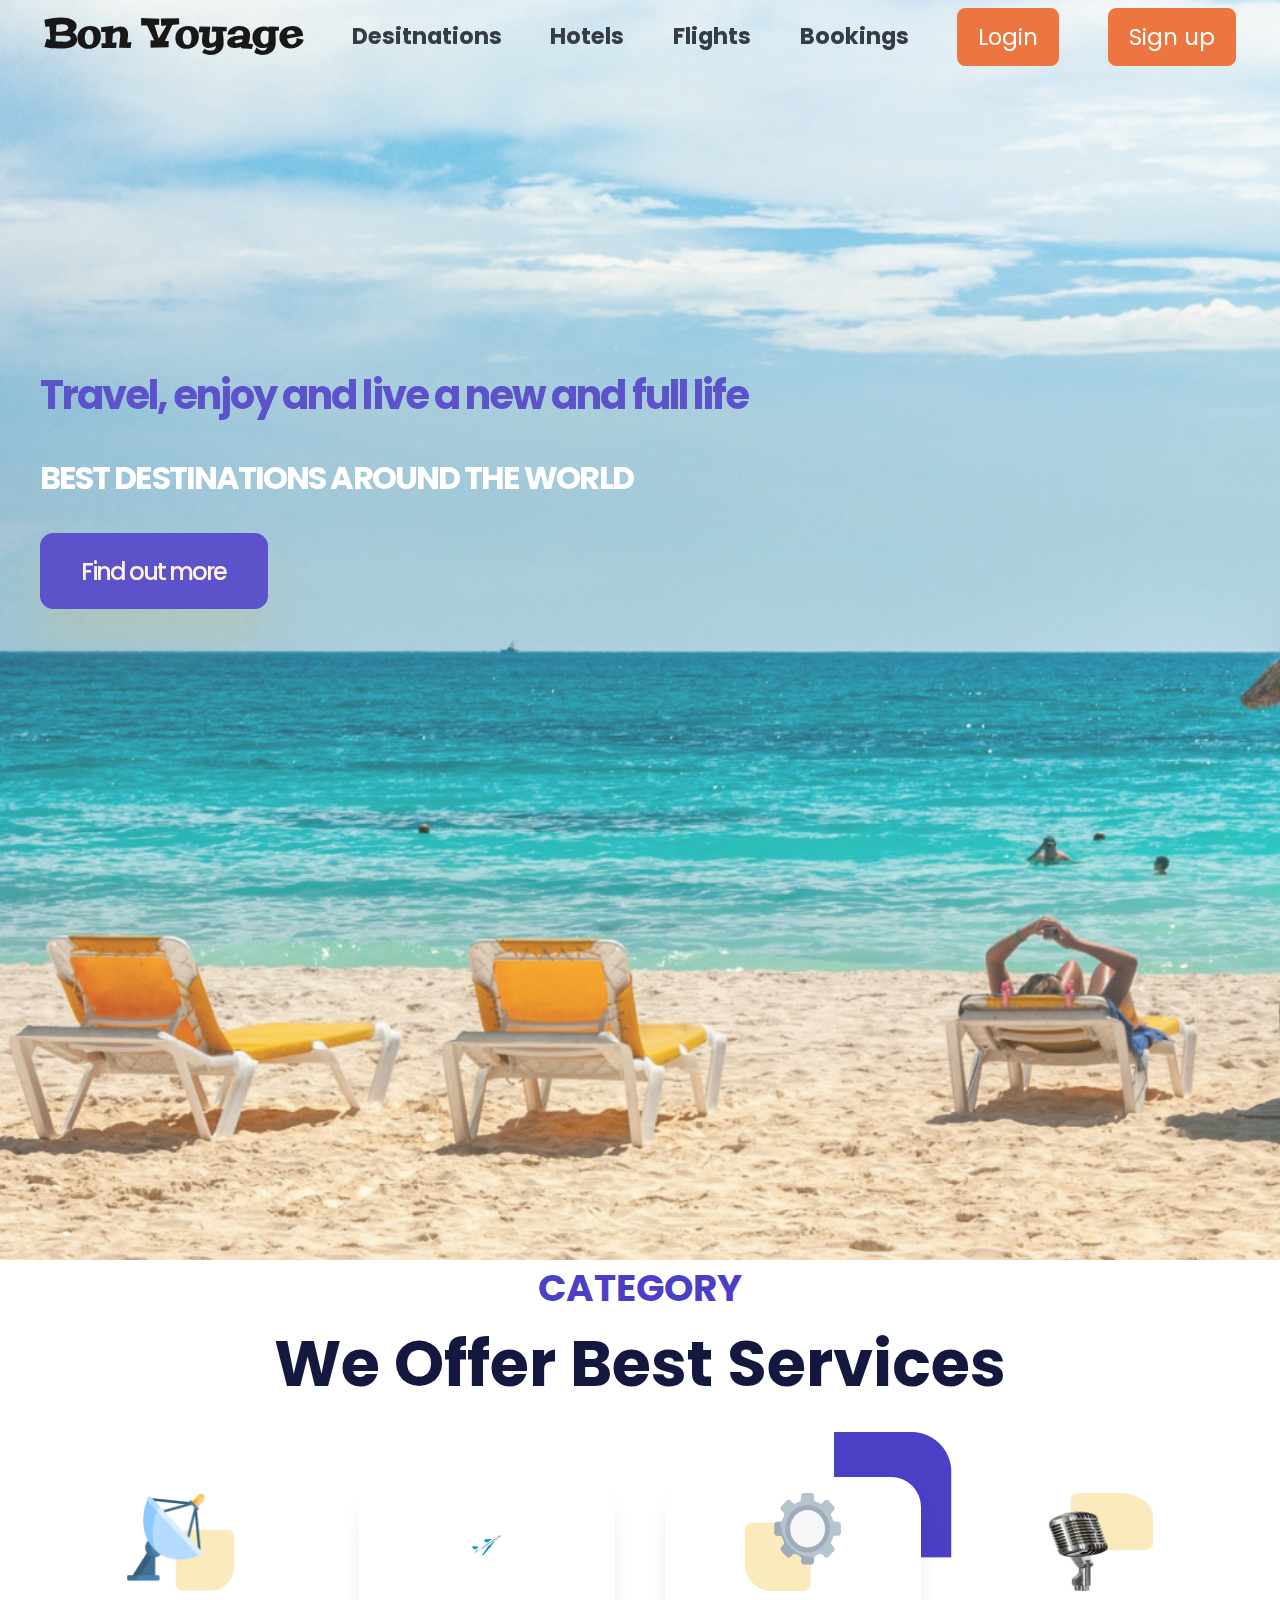
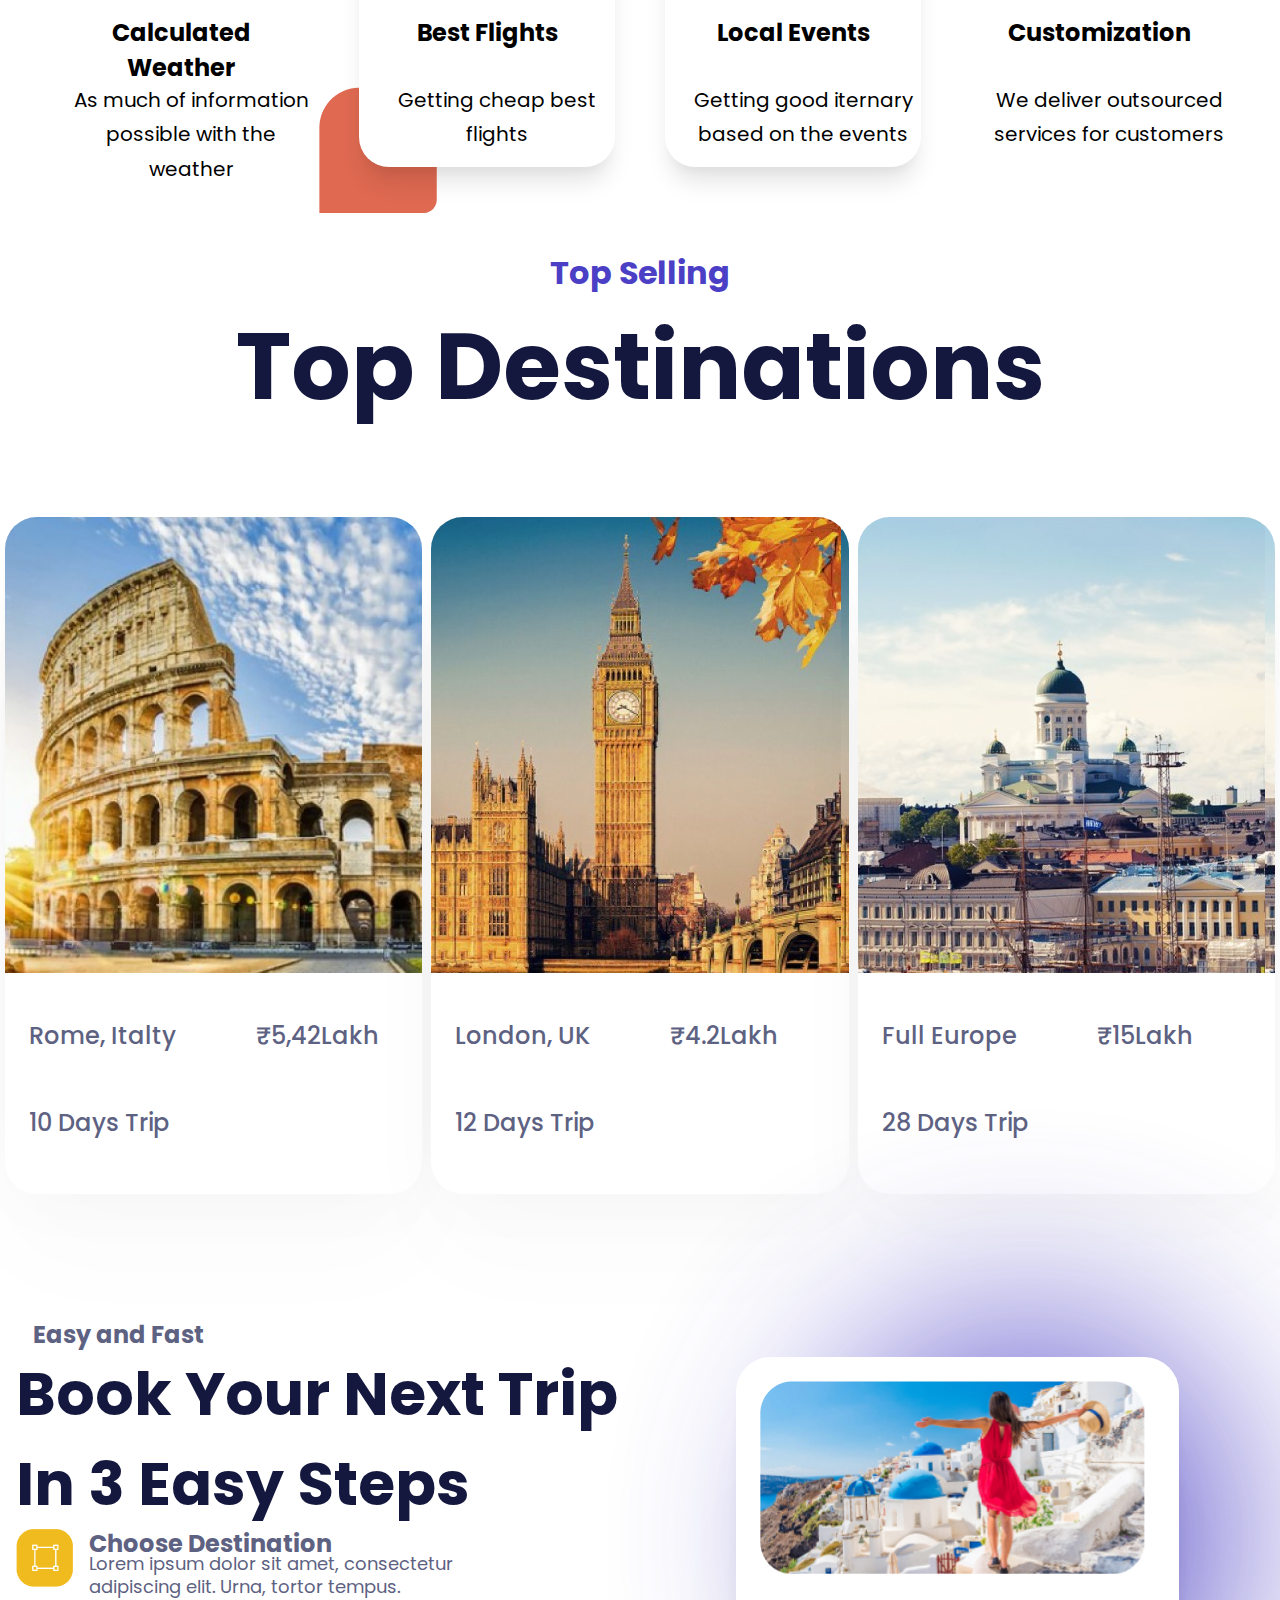
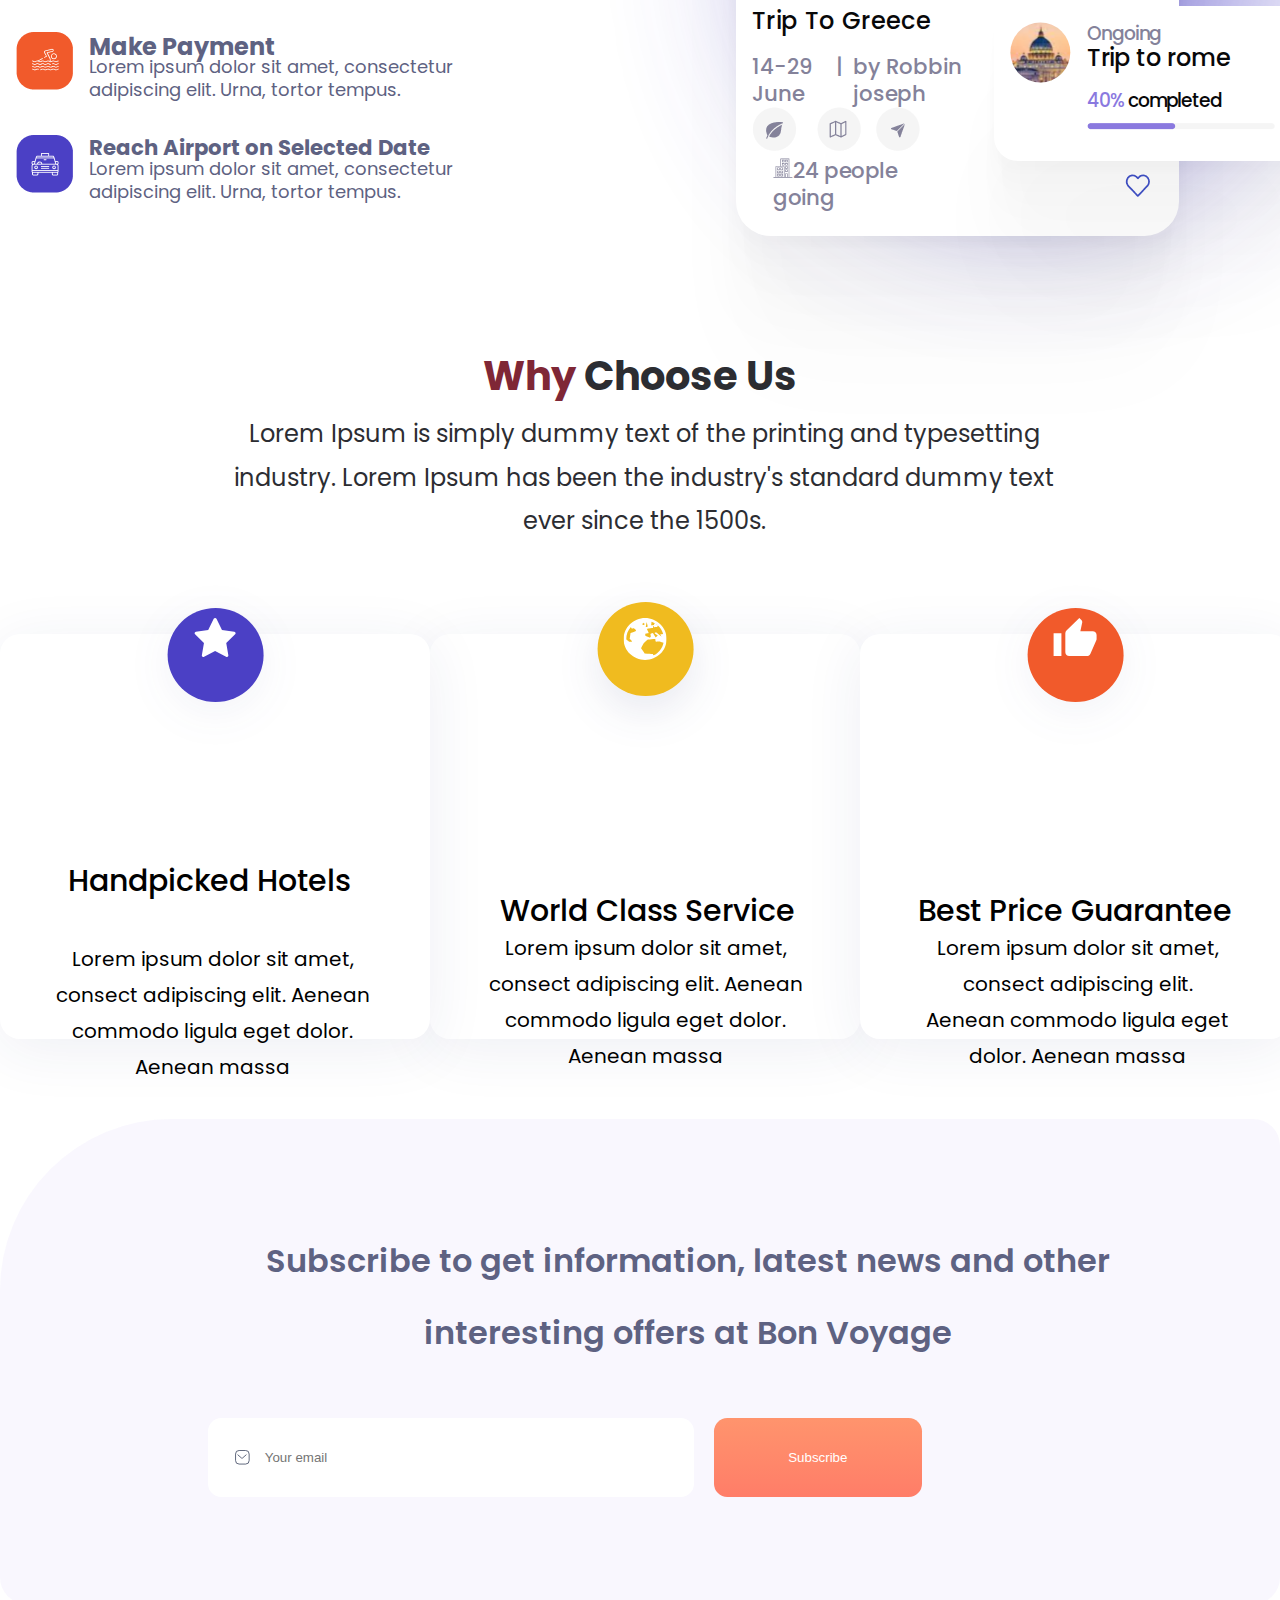
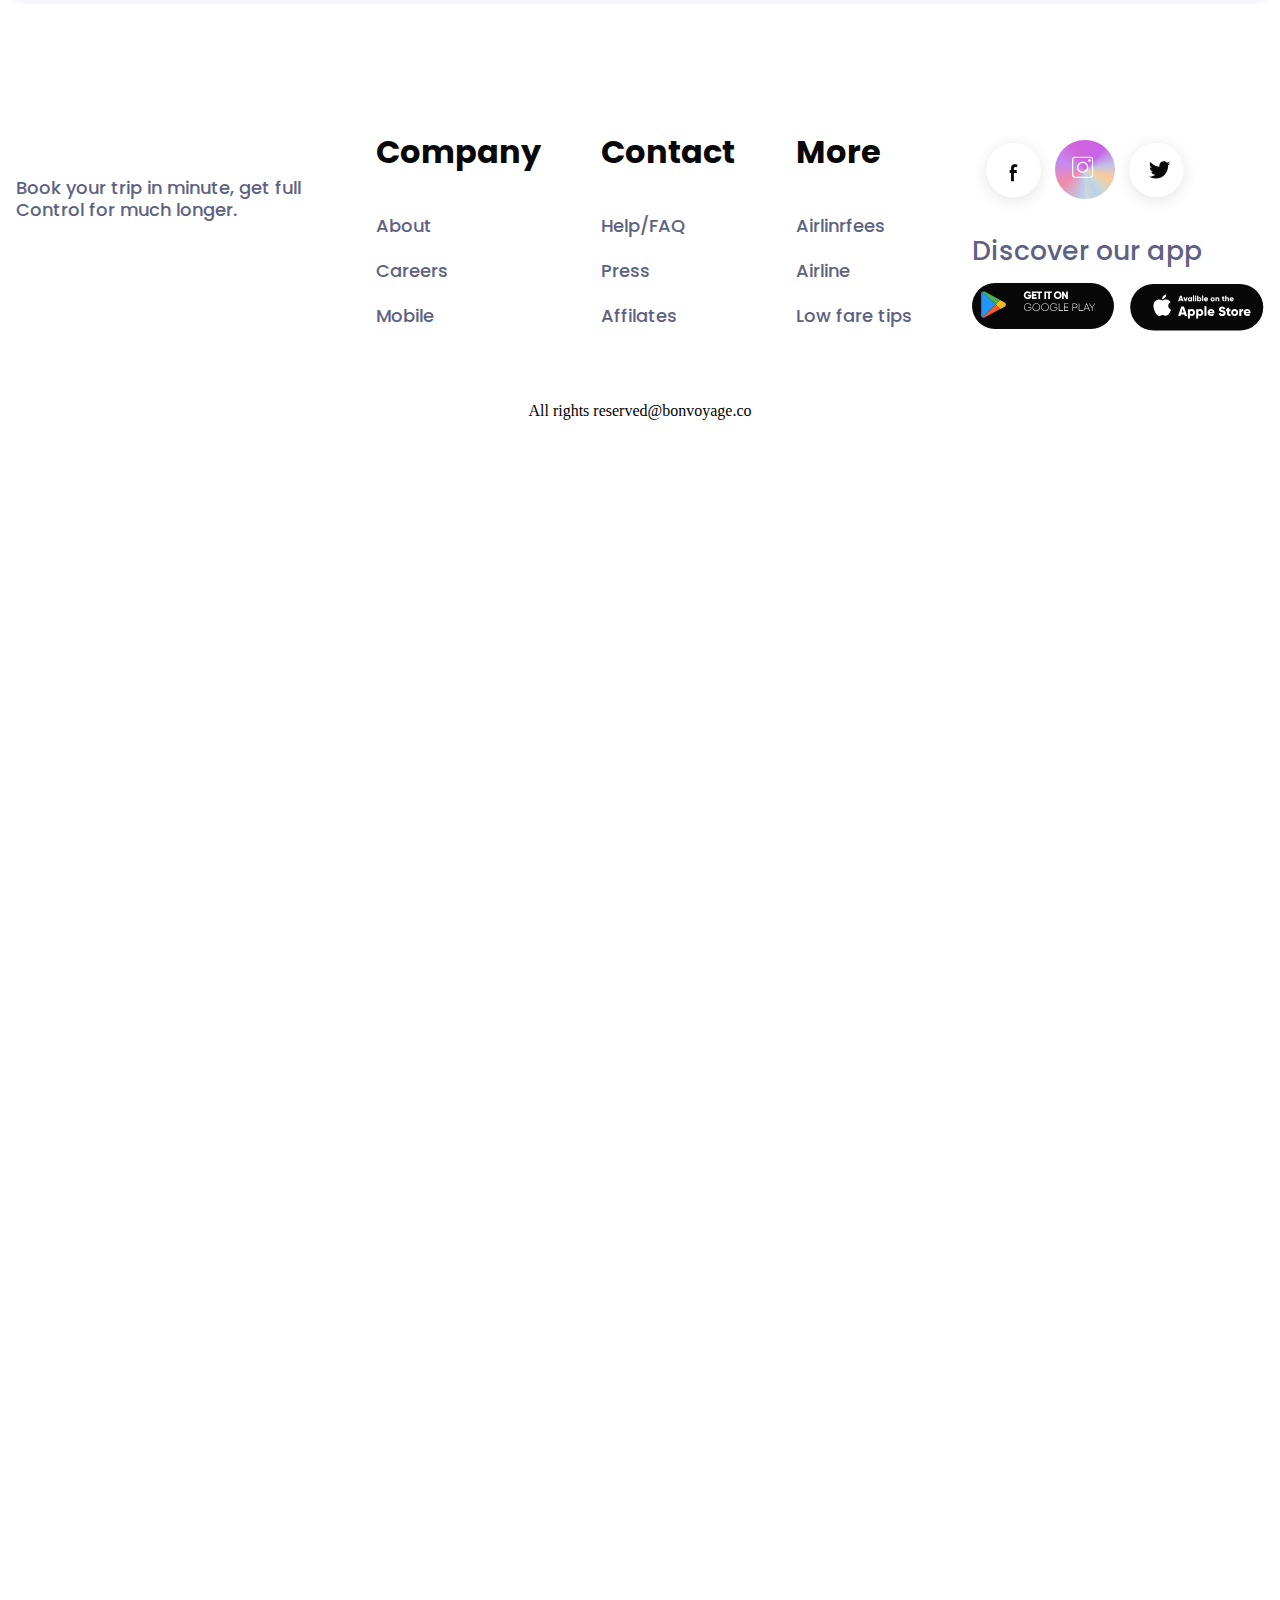
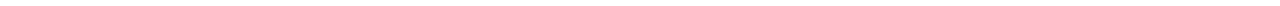
==== commit ebdfc7e5: "query-for-600" ====
--- a/index.html
+++ b/index.html
@@ -23,7 +23,7 @@
 
                 <ul>
                     <li>
-                        <h2 class="heading">Bon Voyage</h2>
+                        <p class="heading">Bon Voyage</p>
                     </li>
                     <li class="navli">Desitnations</li>
                     <li class="navli">Hotels</li>
@@ -34,10 +34,11 @@
                 </ul>
             </div>
             <div class="page1content">
-                <h3>Travel, enjoy and live a new and full life </h3>
+                <p class="line1">Travel, enjoy and live a new and full life </p>
                 <p class="pg1line">Best Destinations around the world</p>
                 <p class="retbg">Find out more</p>
             </div>
+            
         </div>
         <section>
             <div class="category">
@@ -244,8 +245,8 @@
         </section>
         <section class="subscribe">
             <div class="subscribe_form">
-                <div class="subscribe_content"><h4>Subscribe to get information, latest news and other
-                    interesting offers at Bon Voyage</h4></div>
+                <div class="subscribe_content"><p>Subscribe to get information, latest news and other
+                    interesting offers at Bon Voyage</p></div>
                 <div class="email"><input type="email" name="email" id="email" placeholder=" Your email"><button class="btnemail" type="submit">Subscribe</button></div>
             </div>
         </section>
--- a/style.css
+++ b/style.css
@@ -1024,4 +1024,154 @@
 .endline{
     margin-top: 3em;
     text-align: center;
+}
+
+@media(max-width: 600px){
+.firstpage{
+    background-size: 100%;
+}
+.leftandright{
+    flex-direction: column;
+}
+.choice{
+    justify-content: center;
+    flex-direction: column;
+    
+   
+    
+}
+.quality-a-2,.quality-b-2,.quality-c-2{
+    margin-top: -5em;
+}
+.quality-1,.quality-2,.quality-3{
+    padding: 2em !important;
+}
+.subscribe_content {
+    /* margin-left: 6em; */
+    width: auto;
+    height: 10vh;
+    flex-direction: column;
+    justify-content: center;
+    padding: 1em;
+    text-align: center;
+    font-size: 15px;
+    font-style: normal;
+    font-weight: 600;
+    /* line-height: 71.827px; */
+}
+.email {
+    margin-top: 2em;
+    margin-left:2em;
+}
+.btnemail{
+    margin-left: 0.5em;
+}
+.contactus {
+
+    margin-top: 7em;
+    display: unset;
+    text-align: center;
+
+    justify-content: space-between;
+    padding: 1em;
+}
+.contactus-1{
+    width: auto;
+    text-align: center;
+}
+.choose2 {
+    text-align: center;
+    padding:1em 1em;
+    width: 95vw;
+    height: 125.398px;
+    color: #2C2D32;
+    font-family: Poppins;
+    font-size: 24px;
+    font-style: normal;
+    font-weight: 400;
+    line-height: 180%;
+}
+.left-2 {
+    width: 95vw;
+    flex-shrink: 0;
+    color: var(--3rd, #14183E);
+    font-size: 40px;
+    font-style: normal;
+    font-weight: 700;
+    line-height: normal;
+    text-transform: capitalize;
+}
+.topsellhead2 {
+    font-size: 40px;
+    color: var(--3rd, #14183E);
+    text-transform: capitalize;
+}
+.cat2{
+    width: 95vw;
+}
+.cards{
+    display: unset;
+}
+.card{
+    width: 40vw;
+}
+.firstpage{
+    height:34vh;
+}
+.navbar ul {
+    display: flex;
+    width: 90vw;
+    justify-content: unset;
+    padding: 0.5rem 1.25rem;
+    height: 2.5rem;
+    column-gap: 2px;
+}
+.heading{
+    font-size: unset;
+}
+.navli{
+    
+    font-size: unset;
+    font-weight: unset;
+}
+.btn {
+    /* display: inline-flex; */
+    height: 40px;
+    padding: unset;
+    justify-content: center;
+    align-items: center;
+    gap: 8px;
+    flex-shrink: 0;
+    border-radius: 8px;
+    border: 1px solid #EC682C;
+    background: #EC682C;
+    color: #FFF;
+    font-family: Poppins;
+    font-size: unset;
+    font-style: normal;
+    font-weight: unset;
+    /* line-height: normal; */
+}
+.page1content{
+    font-size: unset;
+    padding-top: 5em;
+    line-height: unset;
+}
+.pg1line{
+    width: 90vw;
+    font-size: unset;
+
+}
+.retbg {
+    display: flex;
+    /* width: 195px;
+   
+    flex-direction: column;
+    justify-content: center;
+    flex-shrink: 0; */
+    width: 25vw;
+    height: 5vh;
+    font-size: unset;
+    
+}
 }